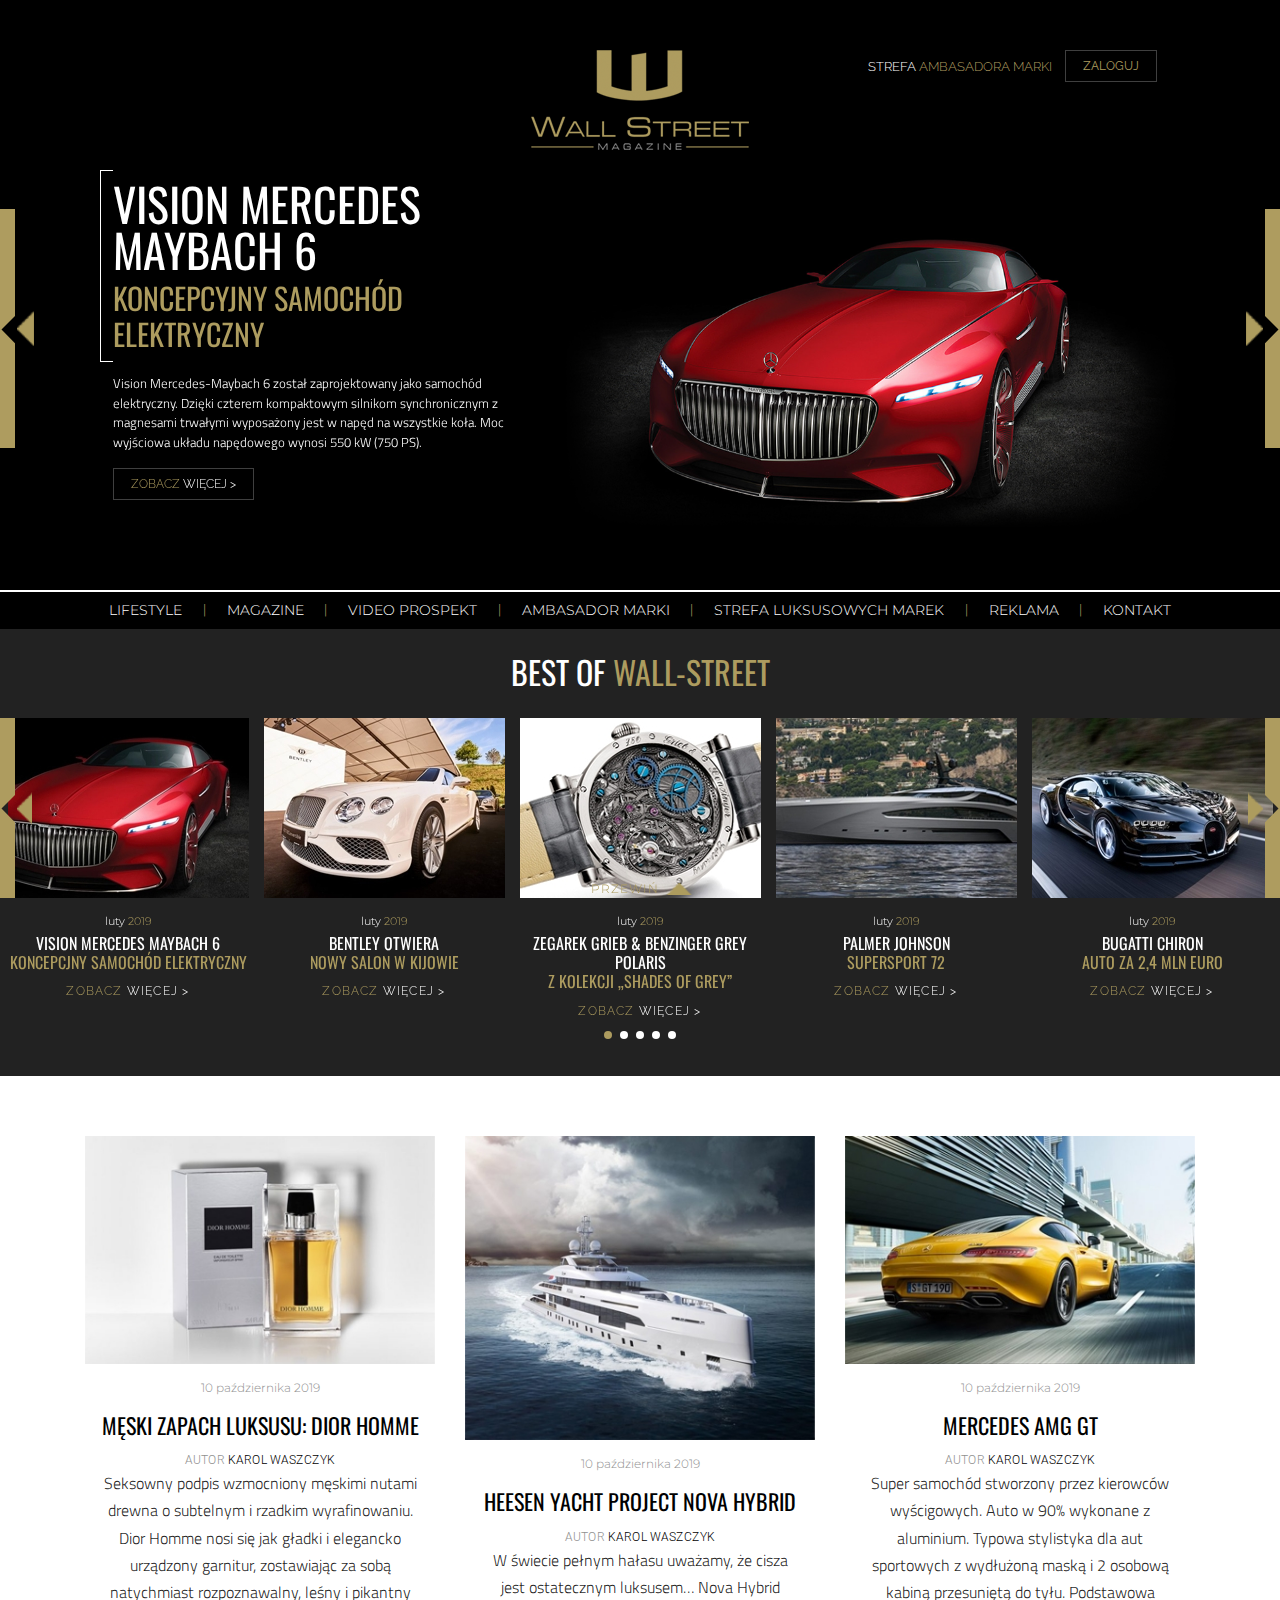
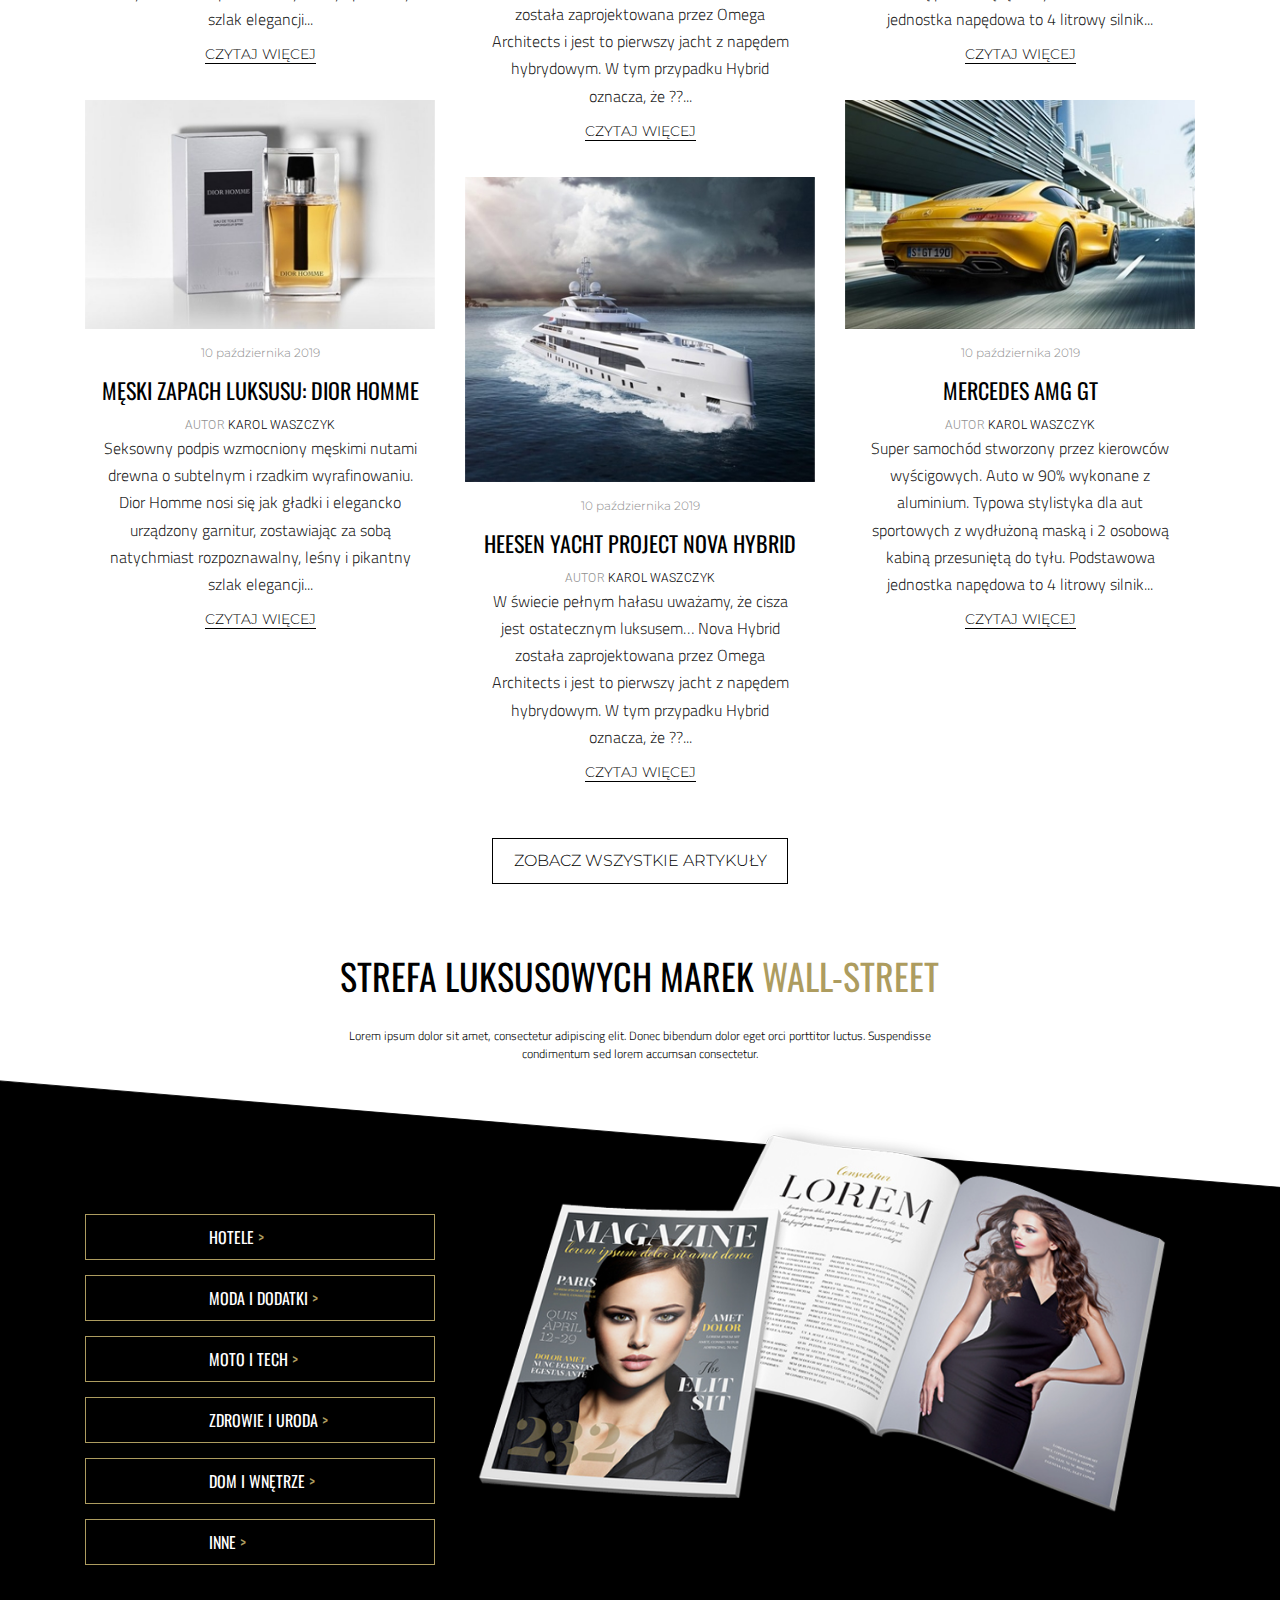
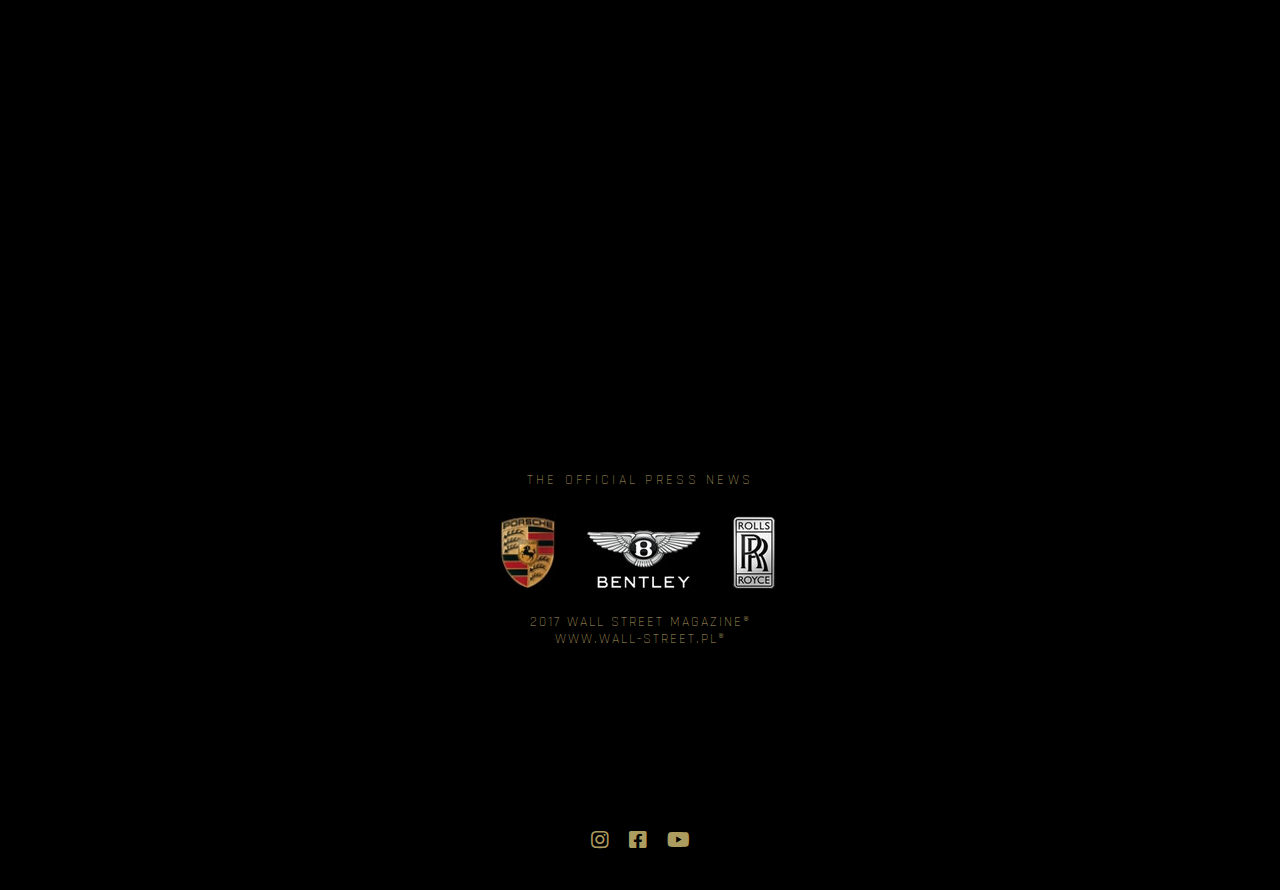
==== index.html @ 9dc28926 "add project files" ====
<!DOCTYPE html>
<html lang="pl">

<head>
  <meta charset="utf-8">
  <meta name="viewport" content="width=device-width, initial-scale=1, shrink-to-fit=no">
  <meta http-equiv="x-ua-compatible" content="ie=edge">
  <title>Wall Street</title>
  <!-- google fonts -->
  <link href="https://fonts.googleapis.com/css?family=Montserrat:300|Oswald" rel="stylesheet">
  <link href="https://fonts.googleapis.com/css?family=Raleway:300" rel="stylesheet">
  <link href="https://fonts.googleapis.com/css?family=Titillium+Web:300" rel="stylesheet">
  <link href="https://fonts.googleapis.com/css?family=Rajdhani" rel="stylesheet">
  <!-- Font Awesome -->
  <link rel="stylesheet" href="https://use.fontawesome.com/releases/v5.7.0/css/all.css">
  <!-- Bootstrap core CSS -->
  <link href="css/bootstrap.min.css" rel="stylesheet">
  <!-- Material Design Bootstrap -->
  <link href="css/mdb.min.css" rel="stylesheet">
  <!-- Swiper carousel -->
  <link type="text/css" rel="stylesheet" href="css/swiper.min.css">
  <!-- Your custom styles (optional) -->
  <link href="css/style.css" rel="stylesheet" type="text/css">
  <link href="css/mediaqueries.css" rel="stylesheet" type="text/css">
</head>

<body>
  <header class="mainheader" id="mainheader">

    <section class="carousel-body">

      <div class="carousel-body__top">
        <div class="carousel-body__row row">
          <div class="offset-md-4 offest-lg-4 col-md-4 col-lg-4">
            <img class="animated slideInDown carousel-body__logo" src="img/logo.svg" alt="logo wallstreet">
          </div>
          <div class="carousel-body__login-col col-md-4 col-lg-4">
              <button class="navbar-toggler" type="button" data-toggle="collapse" data-target="#navbarNav"
              aria-controls="navbarNav" aria-expanded="false" aria-label="Toggle navigation">
              <span class="navbar-toggler-icon"></span>
            </button>
            <div class="animated slideInRight carousel-body__login-box">
              <h5 class="carousel-body__login-title">STREFA <span class="default__main-color">AMBASADORA
                  MARKI</span></h5>
              <button class="carousel-body__btn">Zaloguj</button>
            </div>

            <div class="carousel-body__form-box">
              <form class="carousel-body__form" action="" method="get">
                <input class="carousel-body__input" type="text" name="login" id="" placeholder="Login">
                <input class="carousel-body__input" type="password" name="password" id="" placeholder="hasło">
                <input class="carousel-body__submit" type="submit" value="Zaloguj">
              </form>
            </div>
          </div>
        </div>
      </div>

      <div class="carousel-body__middle">
        <!-- Slider main container -->
        <div class="swiper-container carousel-body__container">
          <!-- Additional required wrapper -->
          <div class="swiper-wrapper">
            <!-- Slides -->
            <div class="swiper-slide">
              <div class="swiper-slide__container container">
                <div class="carousel-body__row row">
                  <div class="animated slideInLeft carousel-body__col-1 col-md-5 col-lg-5">
                    <div class="carousel-body__title-box">
                      <h2 class="carousel-body__title">VISION MERCEDES <br> maybach 6</h3>
                        <h4 class="carousel-body__subtitle">koncepcyjny samochód <br> elektryczny</h4>
                    </div>

                    <p class="carousel-body__paragraph">
                      Vision Mercedes-Maybach 6 został zaprojektowany jako samochód
                      elektryczny. Dzięki czterem kompaktowym silnikom synchronicznym
                      z magnesami trwałymi wyposażony jest w napęd na wszystkie koła.
                      Moc wyjściowa układu napędowego wynosi 550 kW (750 PS).
                    </p>

                    <a class="carousel-body__btn"><span class="carousel-body__main-color">zobacz</span> <span
                        class="default__white-color">więcej ></span></a>
                  </div>

                  <div class="animated slideInRight carousel-body__col-2 col-md-7 col-lg-7">
                    <img class="carousel-body__main-picture" src="img/slider_pic.png" alt="mercedes maybach 6">
                  </div>
                </div>
              </div>
            </div>
            <div class="swiper-slide">
              <div class="swiper-slide__container container">
                <div class="carousel-body__row row">
                  <div class="animated slideInLeft carousel-body__col-1 col-md-5 col-lg-5">
                    <div class="carousel-body__title-box">
                      <h2 class="carousel-body__title">VISION MERCEDES <br> maybach 6</h3>
                        <h4 class="carousel-body__subtitle">koncepcyjny samochód <br> elektryczny</h4>
                    </div>

                    <p class="carousel-body__paragraph">
                      Vision Mercedes-Maybach 6 został zaprojektowany jako samochód
                      elektryczny. Dzięki czterem kompaktowym silnikom synchronicznym
                      z magnesami trwałymi wyposażony jest w napęd na wszystkie koła.
                      Moc wyjściowa układu napędowego wynosi 550 kW (750 PS).
                    </p>

                    <a class="carousel-body__btn"><span class="carousel-body__main-color">zobacz</span> <span
                        class="default__white-color">więcej ></span></a>
                  </div>

                  <div class="animated slideInRight carousel-body__col-2 col-md-7 col-lg-7">
                    <img class="carousel-body__main-picture" src="img/slider_pic.png" alt="mercedes maybach 6">
                  </div>
                </div>
              </div>
            </div>
            <div class="swiper-slide">
              <div class="swiper-slide__container container">
                <div class="carousel-body__row row">
                  <div class="animated slideInLeft carousel-body__col-1 col-md-5 col-lg-5">
                    <div class="carousel-body__title-box">
                      <h2 class="carousel-body__title">VISION MERCEDES <br> maybach 6</h3>
                        <h4 class="carousel-body__subtitle">koncepcyjny samochód <br> elektryczny</h4>
                    </div>

                    <p class="carousel-body__paragraph">
                      Vision Mercedes-Maybach 6 został zaprojektowany jako samochód
                      elektryczny. Dzięki czterem kompaktowym silnikom synchronicznym
                      z magnesami trwałymi wyposażony jest w napęd na wszystkie koła.
                      Moc wyjściowa układu napędowego wynosi 550 kW (750 PS).
                    </p>

                    <a class="carousel-body__btn"><span class="carousel-body__main-color">zobacz</span> <span
                        class="default__white-color">więcej ></span></a>
                  </div>

                  <div class="animated slideInRight carousel-body__col-2 col-md-7 col-lg-7">
                    <img class="carousel-body__main-picture" src="img/slider_pic.png" alt="mercedes maybach 6">
                  </div>
                </div>
              </div>
            </div>
          </div>

          <!-- navigation buttons -->
          <div class="swiper-button-prev">
            <img class="carousel-body__l-arrow-part1" src="img/left-arrow-part1.png" alt="element strzałki slajdera">
            <img class="carousel-body__l-arrow-part2" src="img/left-arrow-part2.png" alt="element strzałki slajdera">
          </div>
          <div class="swiper-button-next">
            <img class="carousel-body__r-arrow-part2" src="img/right-arrow-part2.png" alt="element strzałki slajdera">
            <img class="carousel-body__r-arrow-part1" src="img/right-arrow-part1.png" alt="element strzałki slajdera">
          </div>

        </div>
      </div>
    </section>

    <section class="navigation">
      <div class="container">
        <nav class="navbar navbar-expand-lg navbar-dark">
          <div class="collapse navbar-collapse" id="navbarNav">
            <ul class="navbar-nav">
              <li class="nav-item">
                <a class="nav-link" href="#">lifestyle</a>
              </li>
              <span class="navigation__separator">|</span>
              <li class="nav-item">
                <a class="nav-link" href="#">magazine</a>
              </li>
              <span class="navigation__separator">|</span>
              <li class="nav-item">
                <a class="nav-link" href="#">video prospekt</a>
              </li>
              <span class="navigation__separator">|</span>
              <li class="nav-item">
                <a class="nav-link" href="#">ambasador marki</a>
              </li>
              <span class="navigation__separator">|</span>
              <li class="nav-item">
                <a class="nav-link" href="#">strefa luksusowych marek</a>
              </li>
              <span class="navigation__separator">|</span>
              <li class="nav-item">
                <a class="nav-link" href="#">reklama</a>
              </li>
              <span class="navigation__separator">|</span>
              <li class="nav-item">
                <a class="nav-link" href="#">kontakt</a>
              </li>
            </ul>

            <div class="carousel-body__login-box-mobile">
              <h5 class="carousel-body__login-title">STREFA <span class="default__main-color">AMBASADORA
                  MARKI</span></h5>
              <button class="carousel-body__btn-mobile">Zaloguj</button>
            </div>
            <div class="carousel-body__form-box-mobile">
              <form class="carousel-body__form-mobile" action="" method="get">
                <input class="carousel-body__input" type="text" name="login" id="" placeholder="Login">
                <input class="carousel-body__input" type="password" name="password" id="" placeholder="hasło">
                <input class="carousel-body__submit" type="submit" value="Zaloguj">
              </form>
            </div>
          </div>
        </nav>
      </div>
    </section>

  </header>
  <main class="main-content">
    <section class="small-carousel" id="small-carousel">
      <h1 class="small-carousel__title">best of <span class="default__main-color">wall-street</span></h1>
      <!-- Slider main container -->
      <div class="small-carousel__container">

        <div class="swiper-wrapper">
          <!-- Slides -->
          <div class="swiper-slide small-carousel__slide">
            <div class="small-carousel__img-frame"><img class="small-carousel__img" src="img/mercedes.jpg"
                alt="VISION MERCEDES MAYBACH 6"></div>
            <span class="small-carousel__date">luty <span class="default__main-color">2019</span></span>
            <h4 class="small-carousel__slide-title">VISION MERCEDES MAYBACH 6 </h4>
            <h4 class="small-carousel__slide-subtitle">KONCEPCJNY SAMOCHÓD ELEKTRYCZNY</h4>
            <a href="#" class="small-carousel__slide-link"><span class="default__main-color">zobacz</span> więcej ></a>
          </div>
          <div class="swiper-slide small-carousel__slide">
            <div class="small-carousel__img-frame"><img class="small-carousel__img" src="img/bentley.jpg" alt="BENTLEY">
            </div>
            <span class="small-carousel__date">luty <span class="default__main-color">2019</span></span>
            <h4 class="small-carousel__slide-title">BENTLEY OTWIERA</h4>
            <h4 class="small-carousel__slide-subtitle">NOWY SALON W KIJOWIE</h4>
            <a href="#" class="small-carousel__slide-link"><span class="default__main-color">zobacz</span> więcej ></a>
          </div>
          <div class="swiper-slide small-carousel__slide">
            <div class="small-carousel__img-frame"><img class="small-carousel__img" src="img/clock.jpg"
                alt="ZEGAREK GRIEB & BENZINGER"></div>
            <span class="small-carousel__date">luty <span class="default__main-color">2019</span></span>
            <h4 class="small-carousel__slide-title">ZEGAREK GRIEB & BENZINGER GREY POLARIS</h4>
            <h4 class="small-carousel__slide-subtitle">Z KOLEKCJI „SHADES OF GREY”</h4>
            <a href="#" class="small-carousel__slide-link"><span class="default__main-color">zobacz</span> więcej ></a>
          </div>
          <div class="swiper-slide small-carousel__slide">
            <div class="small-carousel__img-frame"><img class="small-carousel__img" src="img/boat.jpg"
                alt="PALMER JOHNSON SUPERSPORT 72"></div>
            <span class="small-carousel__date">luty <span class="default__main-color">2019</span></span>
            <h4 class="small-carousel__slide-title">PALMER JOHNSON</h4>
            <h4 class="small-carousel__slide-subtitle">SUPERSPORT 72</h4>
            <a href="#" class="small-carousel__slide-link"><span class="default__main-color">zobacz</span> więcej ></a>
          </div>
          <div class="swiper-slide small-carousel__slide">
            <div class="small-carousel__img-frame"><img class="small-carousel__img" src="img/bugatti.jpg"
                alt="BUGATTI CHIRON"></div>
            <span class="small-carousel__date">luty <span class="default__main-color">2019</span></span>
            <h4 class="small-carousel__slide-title">BUGATTI CHIRON</h4>
            <h4 class="small-carousel__slide-subtitle">AUTO ZA 2,4 MLN EURO</h4>
            <a href="#" class="small-carousel__slide-link"><span class="default__main-color">zobacz</span> więcej ></a>
          </div>
        </div>
        <!-- pagination -->
        <div class="swiper-pagination-smCarousel"></div>

        <!-- navigation buttons -->
        <div class="swiper-button-prev-smCarousel">
          <img class="small-carousel__l-arrow-part1" src="img/left-arrow-part1.png" alt="element strzałki slajdera">
          <img class="small-carousel__l-arrow-part2" src="img/left-arrow-part2.png" alt="element strzałki slajdera">
        </div>
        <div class="swiper-button-next-smCarousel">
          <img class="small-carousel__r-arrow-part2" src="img/right-arrow-part2.png" alt="element strzałki slajdera">
          <img class="small-carousel__r-arrow-part1" src="img/right-arrow-part1.png" alt="element strzałki slajdera">
        </div>

      </div>
    </section>

    <section class="articles">
      <div class="container">
        <div class="articles__row row">
          <div class="col-lg-4">
            <div class="articles__single-art">
              <img class="articles__img" src="img/article1.jpg" alt="">
              <span class="articles__date">10 października 2019</span>
              <h4 class="articles__title"> MĘSKI ZAPACH LUKSUSU:
                DIOR HOMME </h4>
              <span class="articles__author-desc">autor <span class="articles__author-name">karol waszczyk</span></span>
              <p class="articles__paragraph">Seksowny podpis wzmocniony męskimi nutami drewna o subtelnym i rzadkim
                wyrafinowaniu. Dior Homme nosi się jak gładki i elegancko urządzony garnitur, zostawiając za sobą
                natychmiast rozpoznawalny, leśny i pikantny szlak elegancji...</p>
              <a href="#" class="articles__read-more">czytaj więcej</a>
            </div>
            <div class="articles__single-art">
              <img class="articles__img" src="img/article1.jpg" alt="">
              <span class="articles__date">10 października 2019</span>
              <h4 class="articles__title"> MĘSKI ZAPACH LUKSUSU:
                DIOR HOMME </h4>
              <span class="articles__author-desc">autor <span class="articles__author-name">karol waszczyk</span></span>
              <p class="articles__paragraph">Seksowny podpis wzmocniony męskimi nutami drewna o subtelnym i rzadkim
                wyrafinowaniu. Dior Homme nosi się jak gładki i elegancko urządzony garnitur, zostawiając za sobą
                natychmiast rozpoznawalny, leśny i pikantny szlak elegancji...</p>
              <a href="#" class="articles__read-more">czytaj więcej</a>
            </div>
          </div>
          <div class="col-lg-4">
            <div class="articles__single-art">
              <img class="articles__img" src="img/article2.jpg" alt="">
              <span class="articles__date">10 października 2019</span>
              <h4 class="articles__title"> HEESEN YACHT
                PROJECT NOVA HYBRID </h4>
              <span class="articles__author-desc">autor <span class="articles__author-name">karol waszczyk</span></span>
              <p class="articles__paragraph">W świecie pełnym hałasu uważamy, że cisza jest ostatecznym luksusem… Nova
                Hybrid została zaprojektowana przez Omega Architects i jest to pierwszy jacht z napędem hybrydowym. W
                tym przypadku Hybrid oznacza, że ??...</p>
              <a href="#" class="articles__read-more">czytaj więcej</a>
            </div>
            <div class="articles__single-art">
              <img class="articles__img" src="img/article2.jpg" alt="">
              <span class="articles__date">10 października 2019</span>
              <h4 class="articles__title"> HEESEN YACHT
                PROJECT NOVA HYBRID </h4>
              <span class="articles__author-desc">autor <span class="articles__author-name">karol waszczyk</span></span>
              <p class="articles__paragraph">W świecie pełnym hałasu uważamy, że cisza jest ostatecznym luksusem… Nova
                Hybrid została zaprojektowana przez Omega Architects i jest to pierwszy jacht z napędem hybrydowym. W
                tym przypadku Hybrid oznacza, że ??...</p>
              <a href="#" class="articles__read-more">czytaj więcej</a>
            </div>
          </div>
          <div class="col-lg-4">
            <div class="articles__single-art">
              <img class="articles__img" src="img/article3.jpg" alt="">
              <span class="articles__date">10 października 2019</span>
              <h4 class="articles__title"> MERCEDES
                AMG GT</h4>
              <span class="articles__author-desc">autor <span class="articles__author-name">karol waszczyk</span></span>
              <p class="articles__paragraph">Super samochód stworzony przez kierowców wyścigowych. Auto w 90% wykonane z
                aluminium. Typowa stylistyka dla aut sportowych z wydłużoną maską i 2 osobową kabiną przesuniętą do
                tyłu. Podstawowa jednostka napędowa to 4 litrowy silnik...</p>
              <a href="#" class="articles__read-more">czytaj więcej</a>
            </div>
            <div class="articles__single-art">
              <img class="articles__img" src="img/article3.jpg" alt="">
              <span class="articles__date">10 października 2019</span>
              <h4 class="articles__title"> MERCEDES
                AMG GT</h4>
              <span class="articles__author-desc">autor <span class="articles__author-name">karol waszczyk</span></span>
              <p class="articles__paragraph">Super samochód stworzony przez kierowców wyścigowych. Auto w 90% wykonane z
                aluminium. Typowa stylistyka dla aut sportowych z wydłużoną maską i 2 osobową kabiną przesuniętą do
                tyłu. Podstawowa jednostka napędowa to 4 litrowy silnik...</p>
              <a href="#" class="articles__read-more">czytaj więcej</a>
            </div>
          </div>
        </div>

        <a href="#" class="articles__link">zobacz wszystkie artykuły</a>
      </div>
    </section>
  </main>

  <footer class="main-footer">
    <div class="container">
      <div class="main-footer__title-box">
        <h3 class="main-footer__title">
          STREFA LUKSUSOWYCH MAREK <span class="default__main-color">WALL-STREET</span>
        </h3>

        <p class="main-footer__paragraph">
          Lorem ipsum dolor sit amet, consectetur adipiscing elit. Donec bibendum dolor eget orci porttitor luctus.
          Suspendisse condimentum sed lorem accumsan consectetur.
        </p>
      </div>
    </div>

    <div class="main-footer__background">
      <div class="container">
        <div class="row">
          <div class="main-footer__link-col col-lg-4">
            <a href="#" class="main-footer__link">hotele <span class="default__main-color">></span></a>
            <a href="#" class="main-footer__link">moda i dodatki <span class="default__main-color">></span></a>
            <a href="#" class="main-footer__link">moto i tech <span class="default__main-color">></span></a>
            <a href="#" class="main-footer__link">zdrowie i uroda <span class="default__main-color">></span></a>
            <a href="#" class="main-footer__link">dom i wnętrze <span class="default__main-color">></span></a>
            <a href="#" class="main-footer__link">inne <span class="default__main-color">></span></a>
          </div>
          <div class="main-footer__img-col col-lg-8">
            <img class="main-footer__img" src="img/footer-img.png" alt="magazyn">
          </div>
        </div>
      </div>
    </div>

    <div class="copyrights">
      <div class="copyrights__container">
        <h5 class="copyrights__title copyrights__title--top">The official press news</h5>
        <div class="copyrights__brand-box">
          <div class="copyrights__brand-frame copyrights__brand-frame--porsche">
            <img class="copyrights__brand copyrights__brand--porsche" src="img/porsche-brand.jpg" alt="symbol porsche">
          </div>
          <div>
            <img class="copyrights__brand" src="img/bentley-brand.jpg" alt="symbol bentleya">
          </div>
          <div class="copyrights__brand-frame copyrights__brand-frame--rollsroyce">
            <img class="copyrights__brand copyrights__brand--rollsroyce" src="img/rollsroyce-brand.jpg" alt="symbol rolsroyca">
          </div>
        </div>

        <h5 class="copyrights__title">2017 wall street magazine®<br>
        www.wall-street.pl®</h5>

      
      </div>
      <div class="social-bar">
        <a class="social-bar__link" href="#"><i class="social-bar__icon fab fa-instagram"></i></a>
        <a class="social-bar__link" href="#"><i class="social-bar__icon fab fa-facebook-square"></i></a>
        <a class="social-bar__link" href="#"><i class="social-bar__icon fab fa-youtube"></i></a>
      </div>
    </div>
  </footer>

  <button class="up-button">
    <span class="up-button__text">PRZEWIŃ</span>
    <img class="up-button__arrow" src="img/up-btn.png" alt="strzałka do góry">
  </button>

  <!-- SCRIPTS -->
  <!-- JQuery -->
  <script type="text/javascript" src="js/jquery-3.3.1.min.js"></script>
  <!-- Bootstrap tooltips -->
  <script type="text/javascript" src="js/popper.min.js"></script>
  <!-- Bootstrap core JavaScript -->
  <script type="text/javascript" src="js/bootstrap.min.js"></script>
  <!-- MDB core JavaScript -->
  <script type="text/javascript" src="js/mdb.js"></script>
  <!-- swiper carousel -->
  <script type="text/javascript" src="js/swiper.min.js"></script>

  <script type="text/javascript" src="js/script.js"></script>
  <script type="text/javascript" src="js/index.js"></script>
  <!--<script type="text/javascript" src="js/scroll.js"></script>-->
</body>

</html>
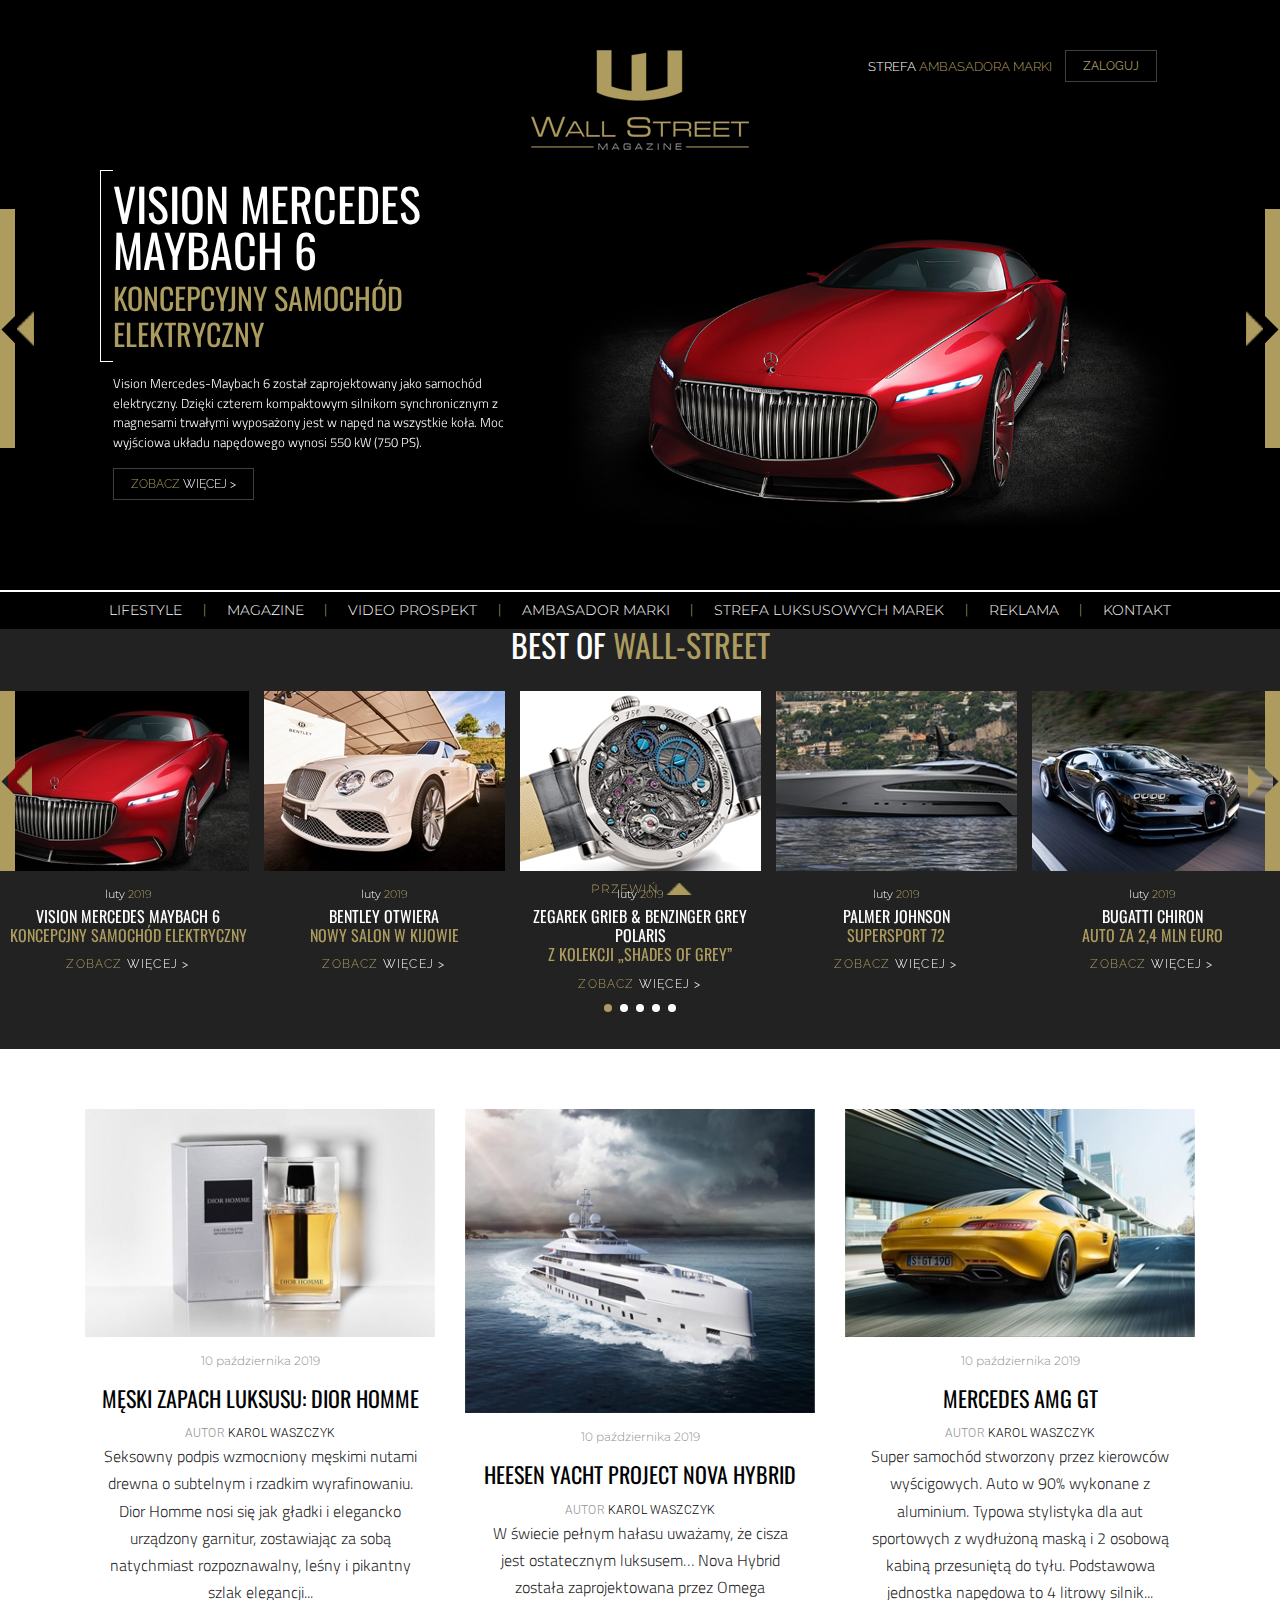
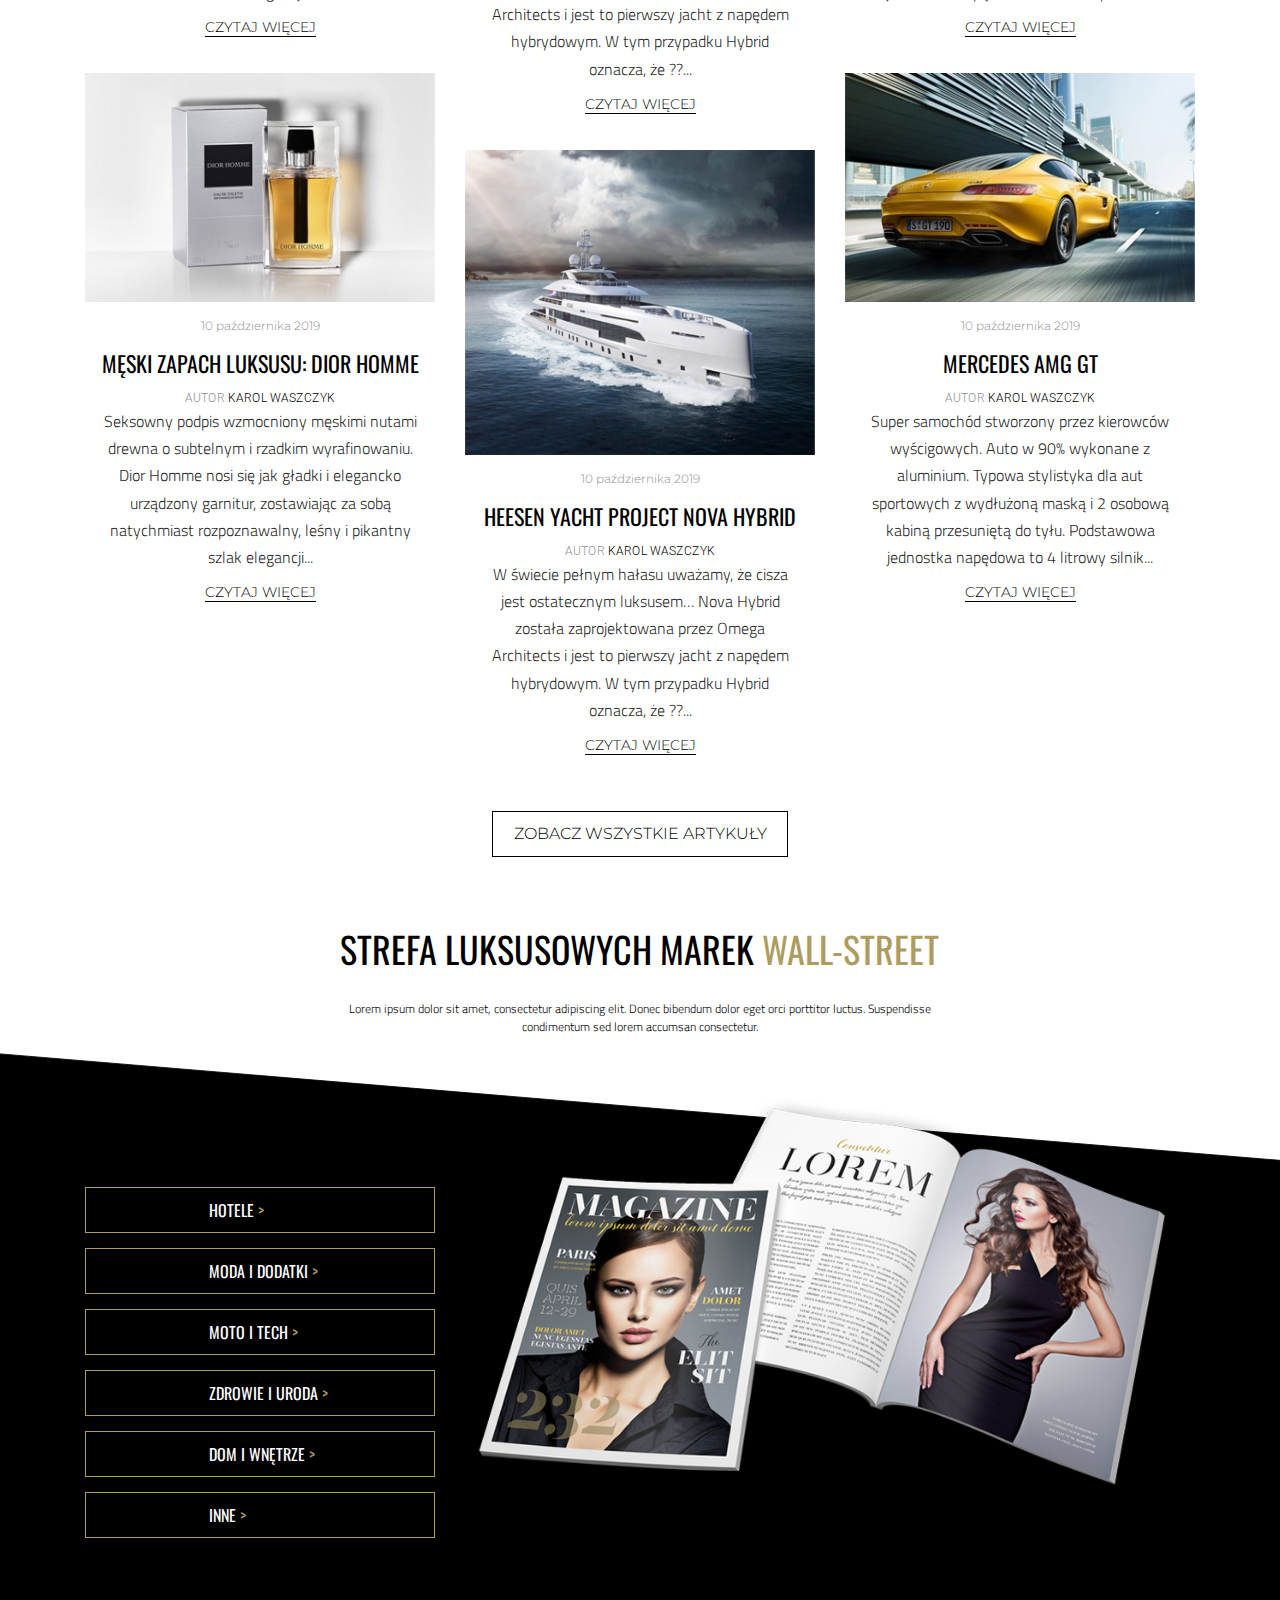
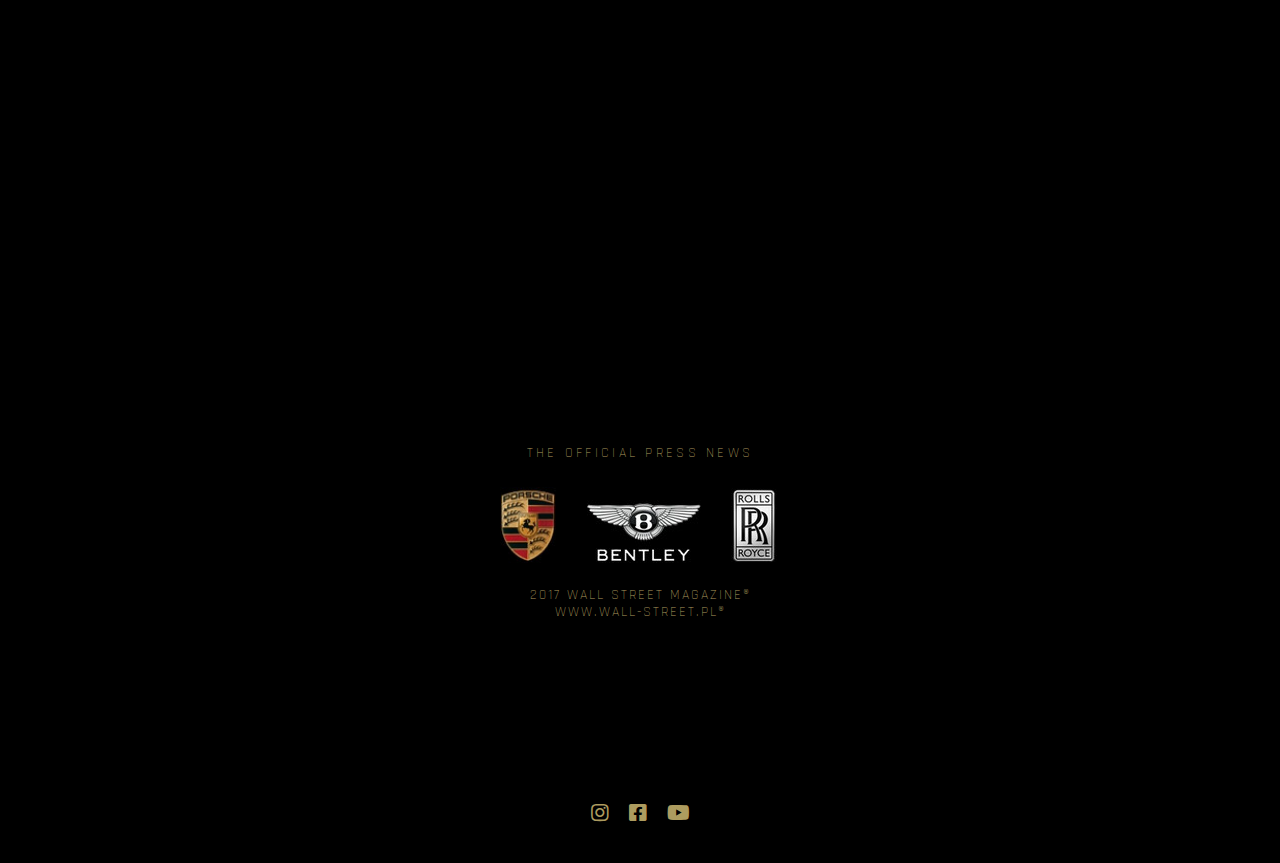
==== commit 63091cc8: "add scroll solution nr1" ====
--- a/index.html
+++ b/index.html
@@ -209,7 +209,8 @@
 
   </header>
   <main class="main-content">
-    <section class="small-carousel" id="small-carousel">
+    <section class="fantom-header item"></section>
+    <section id="section-2" class="small-carousel item">
       <h1 class="small-carousel__title">best of <span class="default__main-color">wall-street</span></h1>
       <!-- Slider main container -->
       <div class="small-carousel__container">
@@ -434,7 +435,6 @@
 
   <script type="text/javascript" src="js/script.js"></script>
   <script type="text/javascript" src="js/index.js"></script>
-  <!--<script type="text/javascript" src="js/scroll.js"></script>-->
 </body>
 
 </html>--- a/css/style.css
+++ b/css/style.css
@@ -310,10 +310,14 @@
     color: #ad9c5f;
 }
 
+.fantom-header {
+    height: 601.141px;
+    background: #222222;
+}
+
 
 /*-------------------MAIN-----------------------*/
 .main-content {
-    margin-top: 628.141px;
     background: #fff;
 }
 
--- a/css/mediaqueries.css
+++ b/css/mediaqueries.css
@@ -101,10 +101,6 @@
     .small-carousel__img {
         left: -20%;
     }
-
-    .main-content {
-        margin-top: 601.141px;
-    }
 }
 
 /* Medium devices (tablets, less than 992px)*/
@@ -213,9 +209,6 @@
     .carousel-body__row .col-md-4{
         flex: 0 0 33.333333%;
         max-width: 33.333333%;
-    }
-    .main-content {
-        margin-top: 100vh;
     }
     .carousel-body {
         height: 100vh;
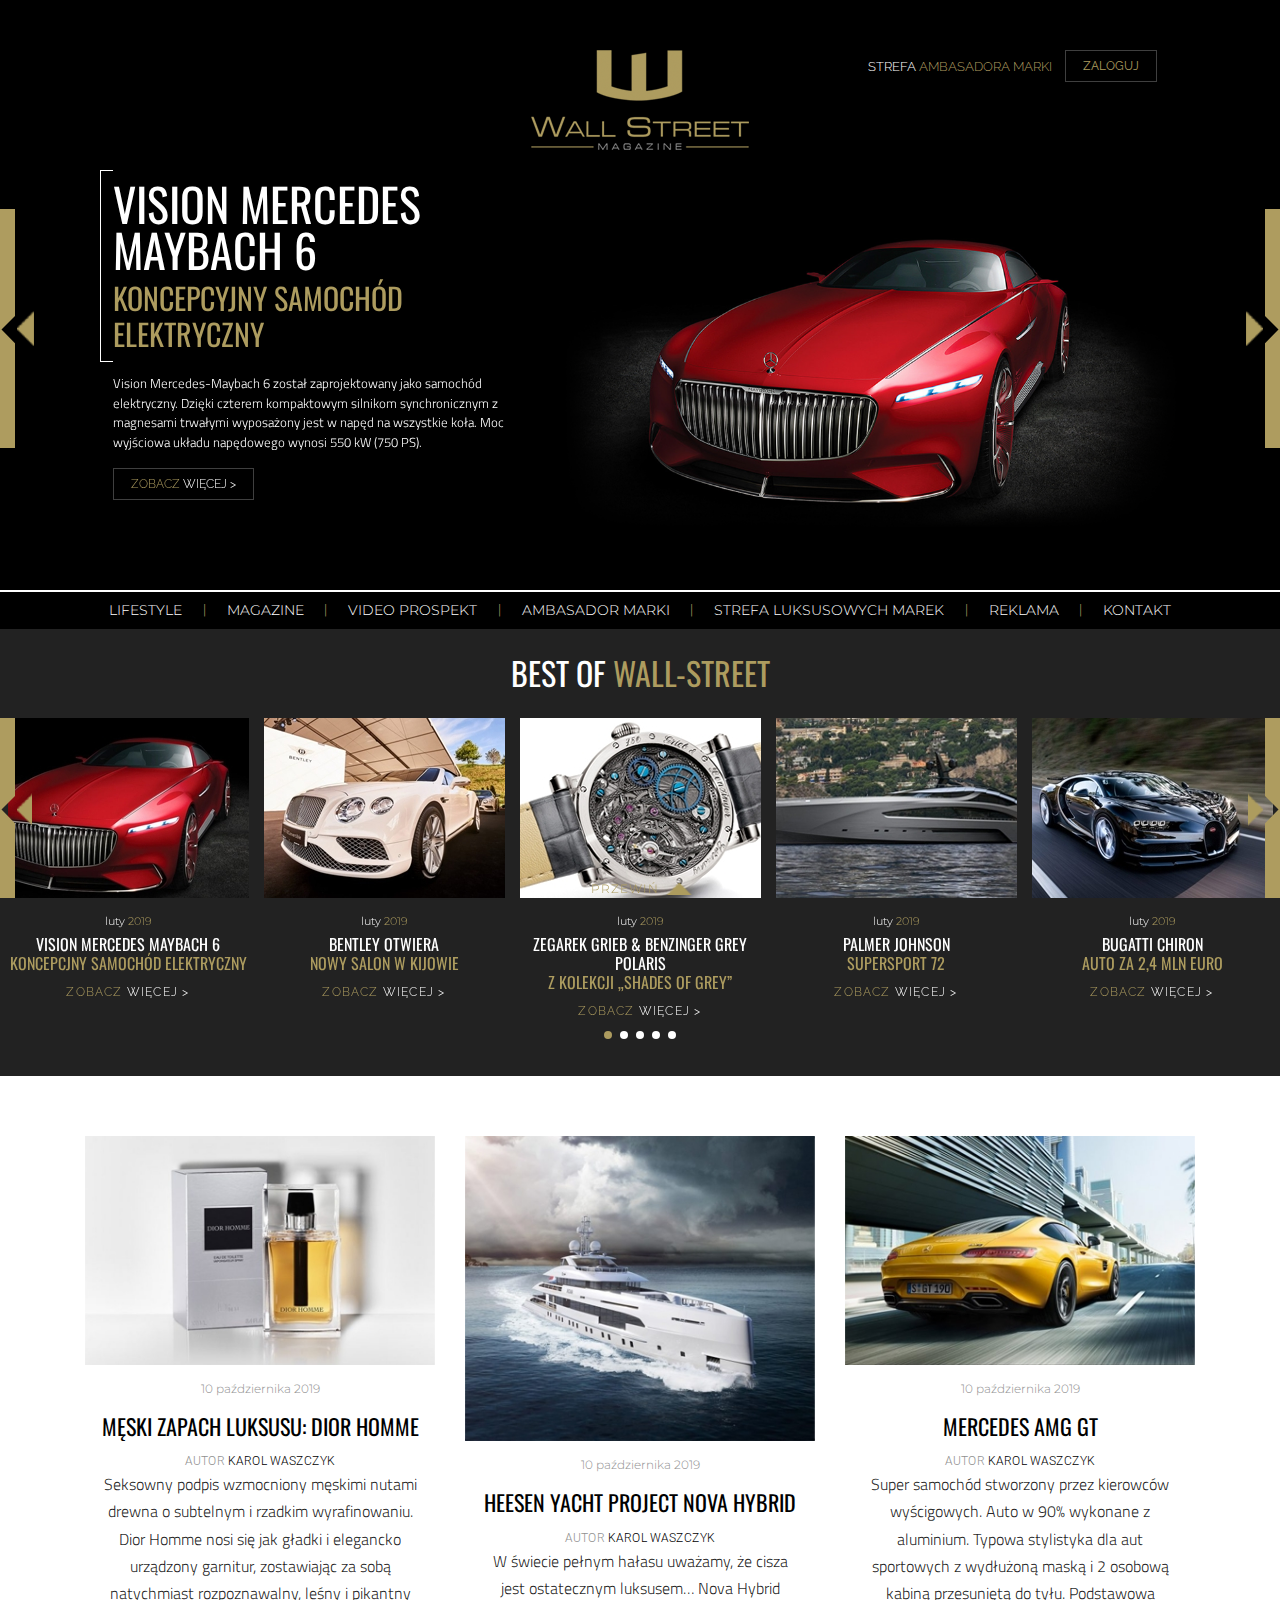
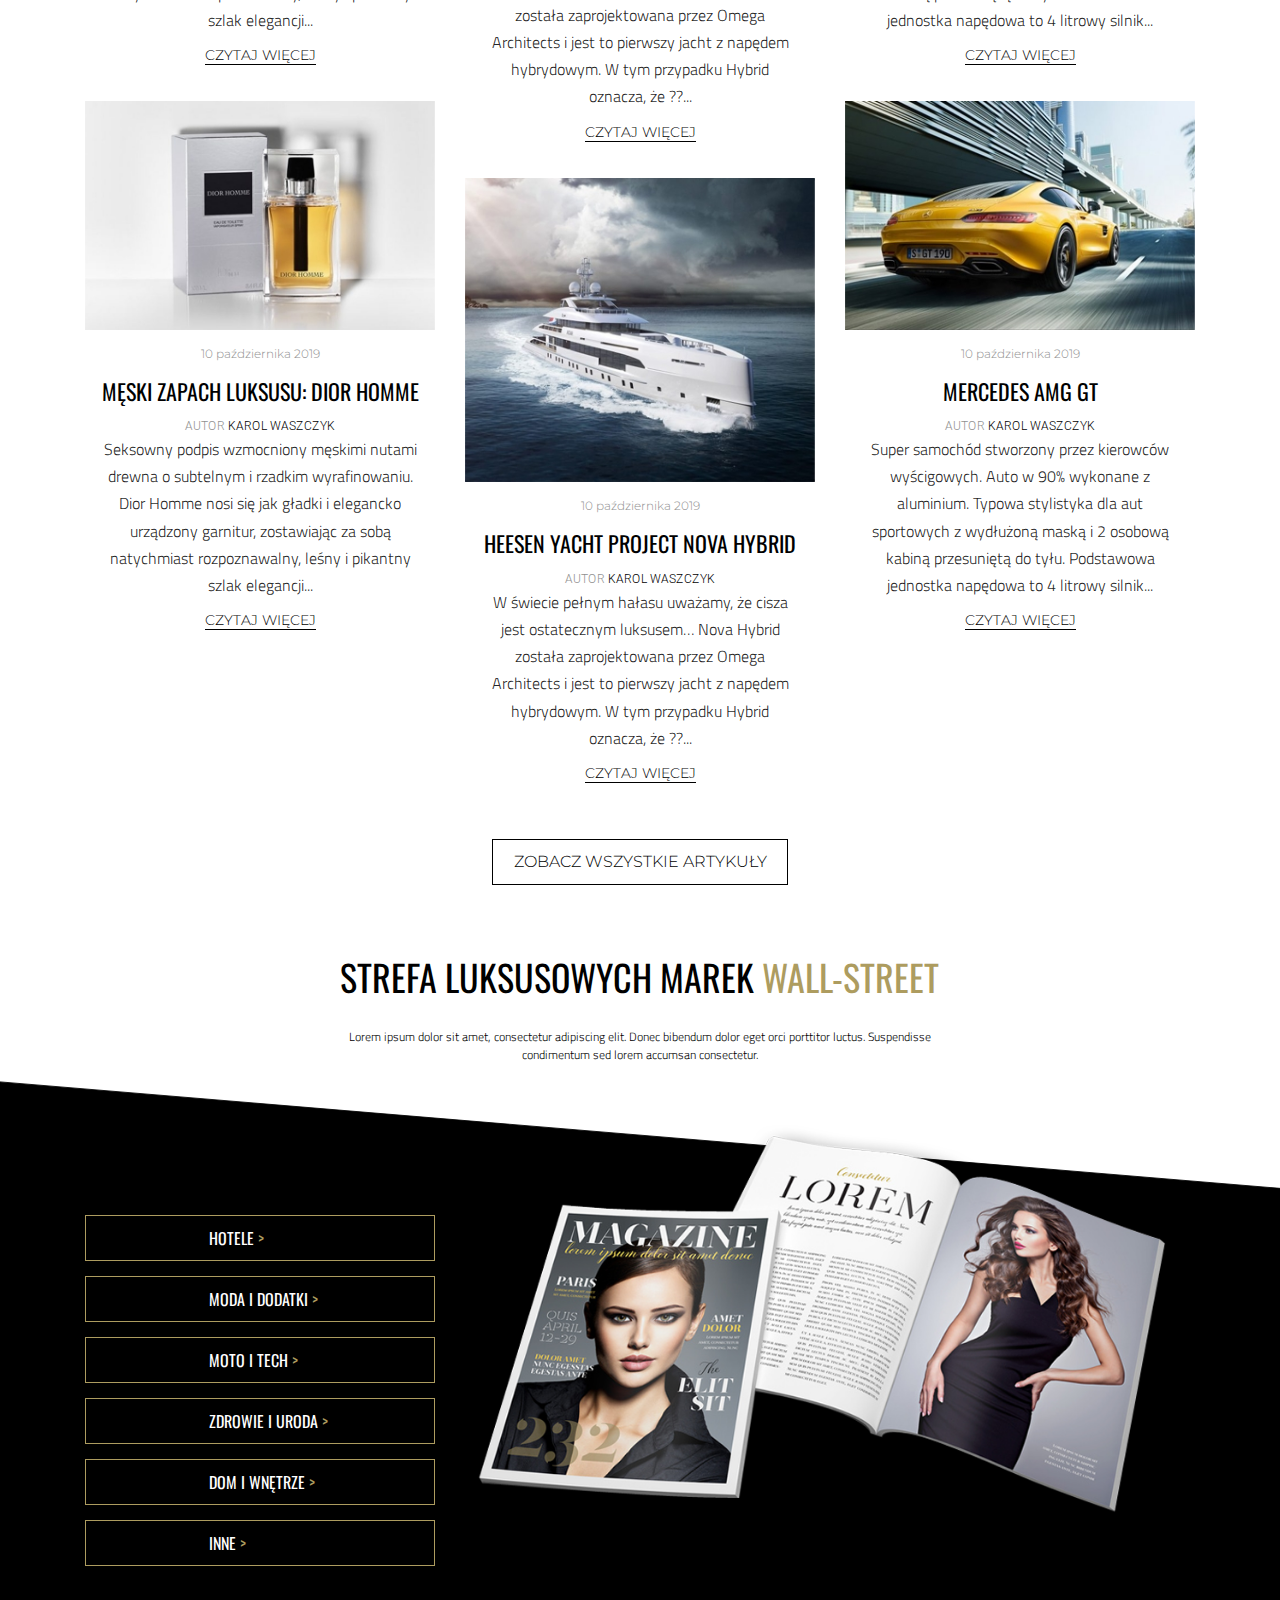
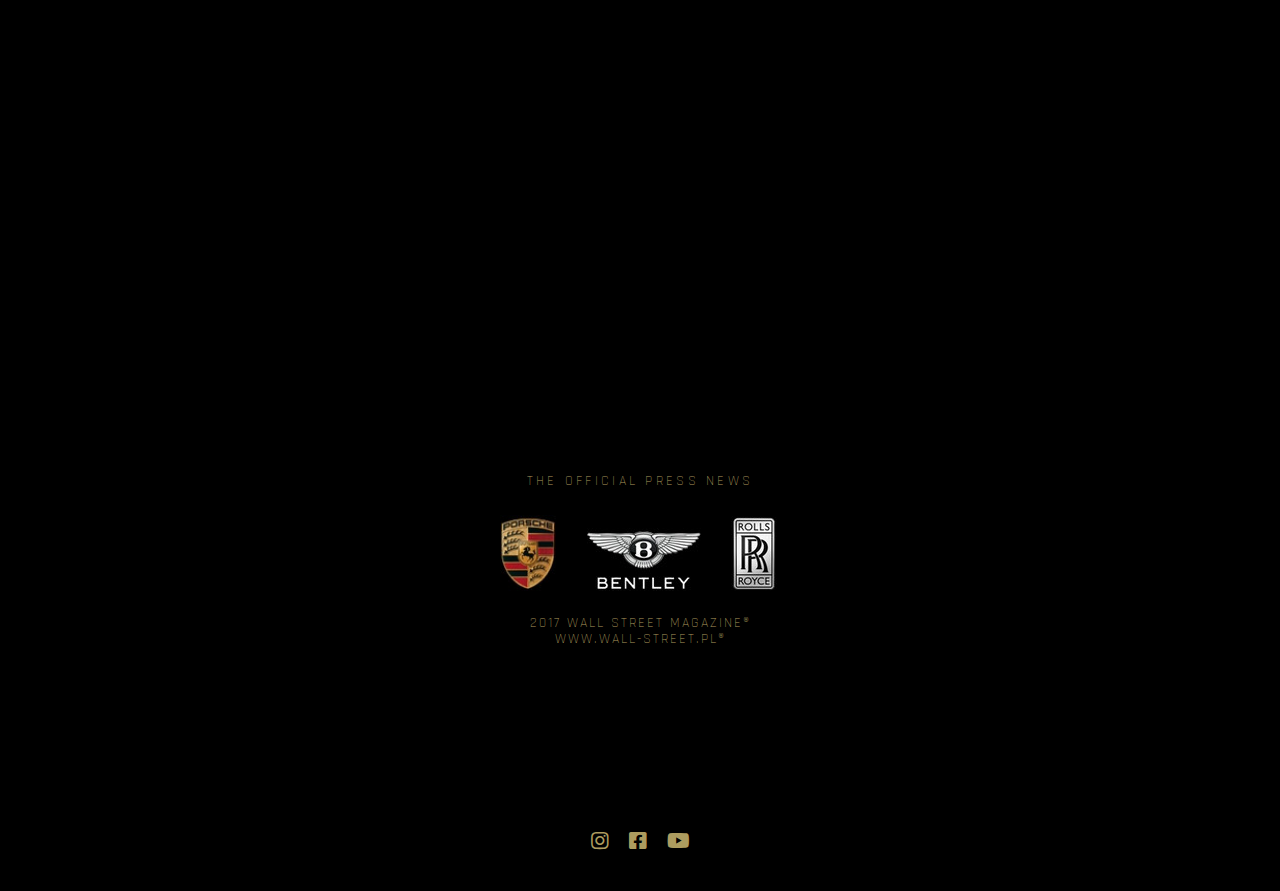
==== commit 171377f3: "add menu dimension" ====
--- a/index.html
+++ b/index.html
@@ -56,7 +56,7 @@
         </div>
       </div>
 
-      <div class="carousel-body__middle">
+      <div class="carousel-body__middle" id="carousel-body__middle">
         <!-- Slider main container -->
         <div class="swiper-container carousel-body__container">
           <!-- Additional required wrapper -->
@@ -274,7 +274,7 @@
       </div>
     </section>
 
-    <section class="articles">
+    <section class="articles item">
       <div class="container">
         <div class="articles__row row">
           <div class="col-lg-4">
--- a/css/style.css
+++ b/css/style.css
@@ -311,7 +311,7 @@
 }
 
 .fantom-header {
-    height: 601.141px;
+    height: 629px;
     background: #222222;
 }
 
--- a/css/mediaqueries.css
+++ b/css/mediaqueries.css
@@ -210,9 +210,11 @@
         flex: 0 0 33.333333%;
         max-width: 33.333333%;
     }
-    .carousel-body {
+    
+    .carousel-body, .fantom-header {
         height: 100vh;
     }
+    
     .carousel-body--height {
         height: unset;
     }
@@ -286,7 +288,8 @@
 
     /*--SMALL CAROUSEL--*/
     .small-carousel {
-        height: 100vh;
+        height: 100vh; 
+        padding-top: 84.563px;
     }
     .small-carousel__img {
         left: -76%;
